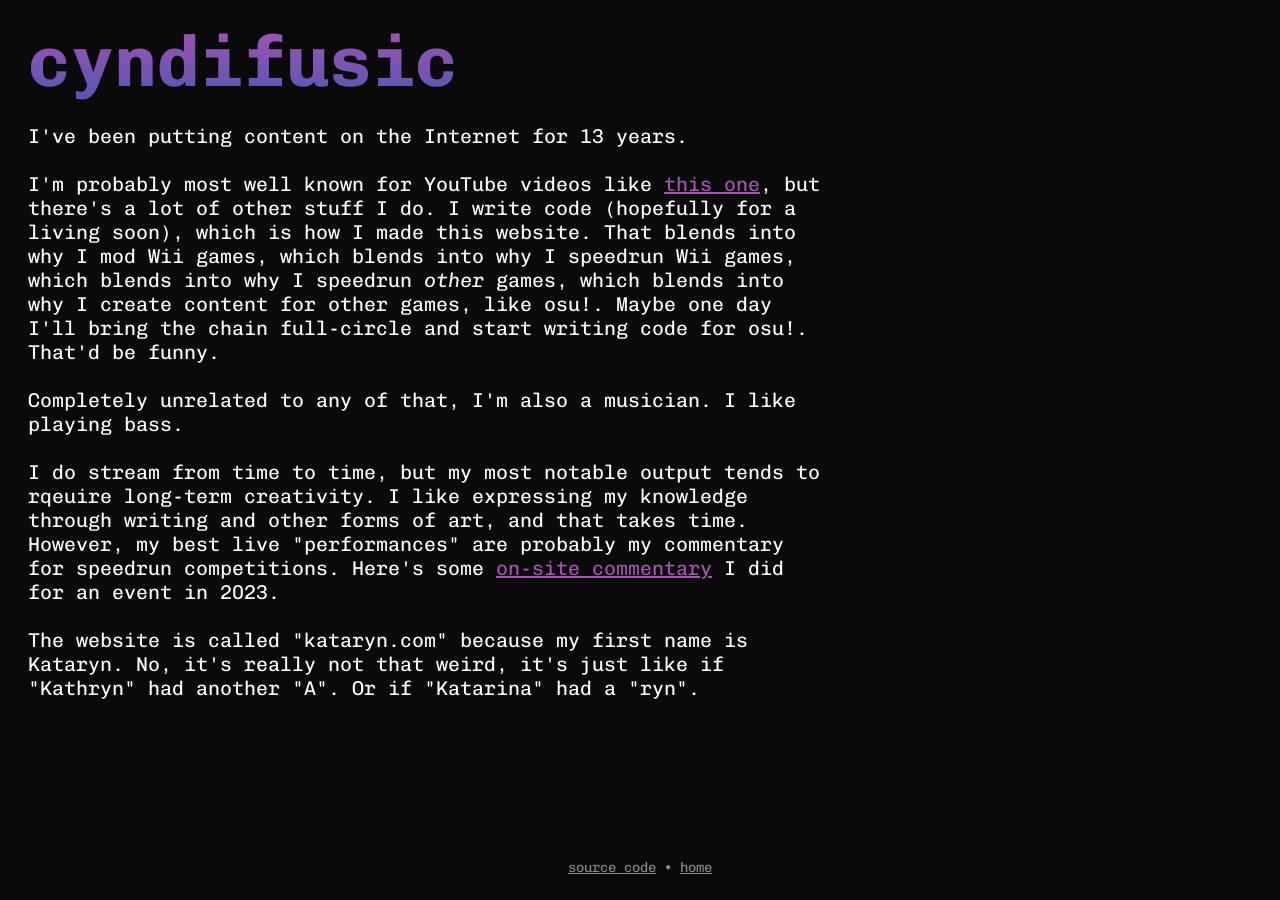
==== about.html @ a827148e "add about page" ====
<!DOCTYPE html>
<html>

    <head>
        <title>cyndifusic</title>
        <link rel="icon" type="image/x-icon" href="favicon.ico">
        
        <style>
            @import url('https://fonts.googleapis.com/css2?family=Chivo+Mono:ital,wght@0,100..900;1,100..900&display=swap');

            body {
                background-color: #0a0a0a;
                font-family: "Chivo Mono";
                font-variant-ligatures: none;
            }

            #container {
                display: flex;
                align-items: center;
                flex-direction: column;
            }

            #containerA {
                padding-top: 20px;
                padding-left: 20px;
                max-width: 800px;
            }

            h1 {
                font-size: 72px;
                margin-top: -10px;
                margin-bottom: 0px;

                /* linear-gradient(35deg, #a754b3 0%, #5754b3 100%) */

                background: -webkit-linear-gradient(#a754b3, #5754b3);
                -webkit-background-clip: text;
                -webkit-text-fill-color: transparent;
            }

            p {
                color: white;
                font-size: 20px;
            }

            a {
                color: #a754b3;
            }
            
            a:hover {
                color: #5754b3;
            }

            #links-internal {
                position: absolute;
                bottom: 10px;
            }

            #links-internal > p, #links-internal > p > a {
                font-size: 14px;
                color: #8c8c8c;
            }

            #links-internal > p > a:hover {
                color: #b5b5b5;
            }
        </style>
    </head>

    <body>

        <div id="containerA">
            <h1>cyndifusic</h1>

            <p>I've been putting content on the Internet for <span id="years"></span> years.
            
            <br><br>I'm probably most well known for YouTube videos like <a href="https://www.youtube.com/watch?v=9Zay5lEeMlk">this one</a>, 
            but there's a lot of other stuff I do. I write code (hopefully for a
            living soon), which is how I made this website. That blends into 
            why I mod Wii games, which blends into why I speedrun Wii games, 
            which blends into why I speedrun <i>other</i> games, which blends into 
            why I create content for other games, like osu!. Maybe one day 
            I'll bring the chain full-circle and start writing code for osu!. 
            That'd be funny.
        
            <br><br>Completely unrelated to any of that, I'm also a musician. I like
            playing bass.

            <br><br>I do stream from time to time, but my most notable output tends to
            rqeuire long-term creativity. I like expressing my knowledge
            through writing and other forms of art, and that takes time.
            However, my best live "performances" are probably my commentary
            for speedrun competitions. Here's some <a href="https://www.twitch.tv/videos/2199816391" target="_blank">on-site commentary</a> I did
            for an event in 2023.

            <br><br>The website is called "kataryn.com" because my first name is 
            Kataryn. No, it's really not that weird, it's just like if
            "Kathryn" had another "A". Or if "Katarina" had a "ryn".
        
        </p>
        </div>

        <div id="container">
            <div id="links-internal">
                <p><a href="https://github.com/cyndifusic/cyndifusic.github.io" target="_blank">source code</a> • <a href="index.html">home</a></p>
            </div>
        </div>

        <script src="about.js"></script>
    </body>

</html>
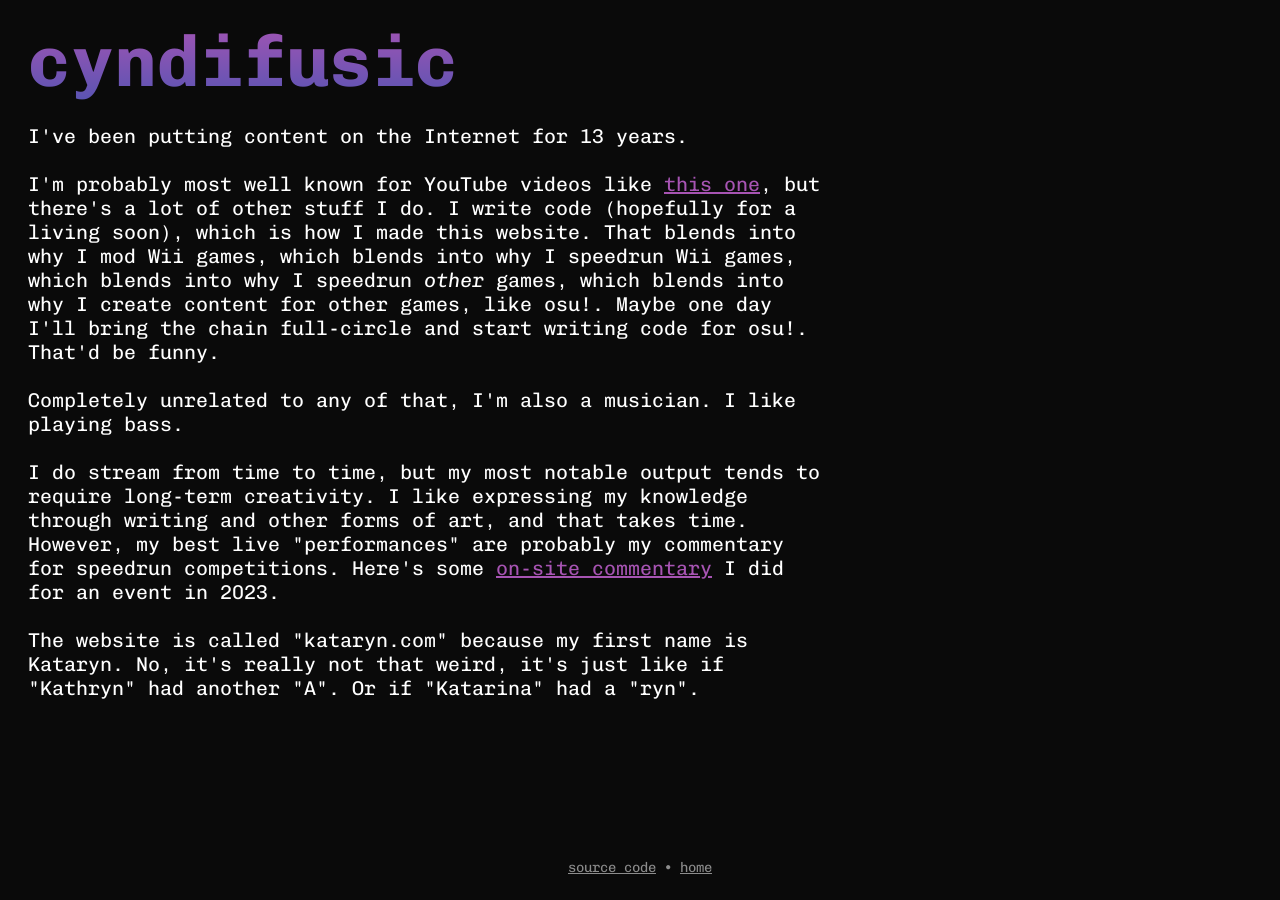
==== commit 459afaf4: "I spelled require wrong!!!!" ====
--- a/about.html
+++ b/about.html
@@ -87,7 +87,7 @@
             playing bass.
 
             <br><br>I do stream from time to time, but my most notable output tends to
-            rqeuire long-term creativity. I like expressing my knowledge
+            require long-term creativity. I like expressing my knowledge
             through writing and other forms of art, and that takes time.
             However, my best live "performances" are probably my commentary
             for speedrun competitions. Here's some <a href="https://www.twitch.tv/videos/2199816391" target="_blank">on-site commentary</a> I did
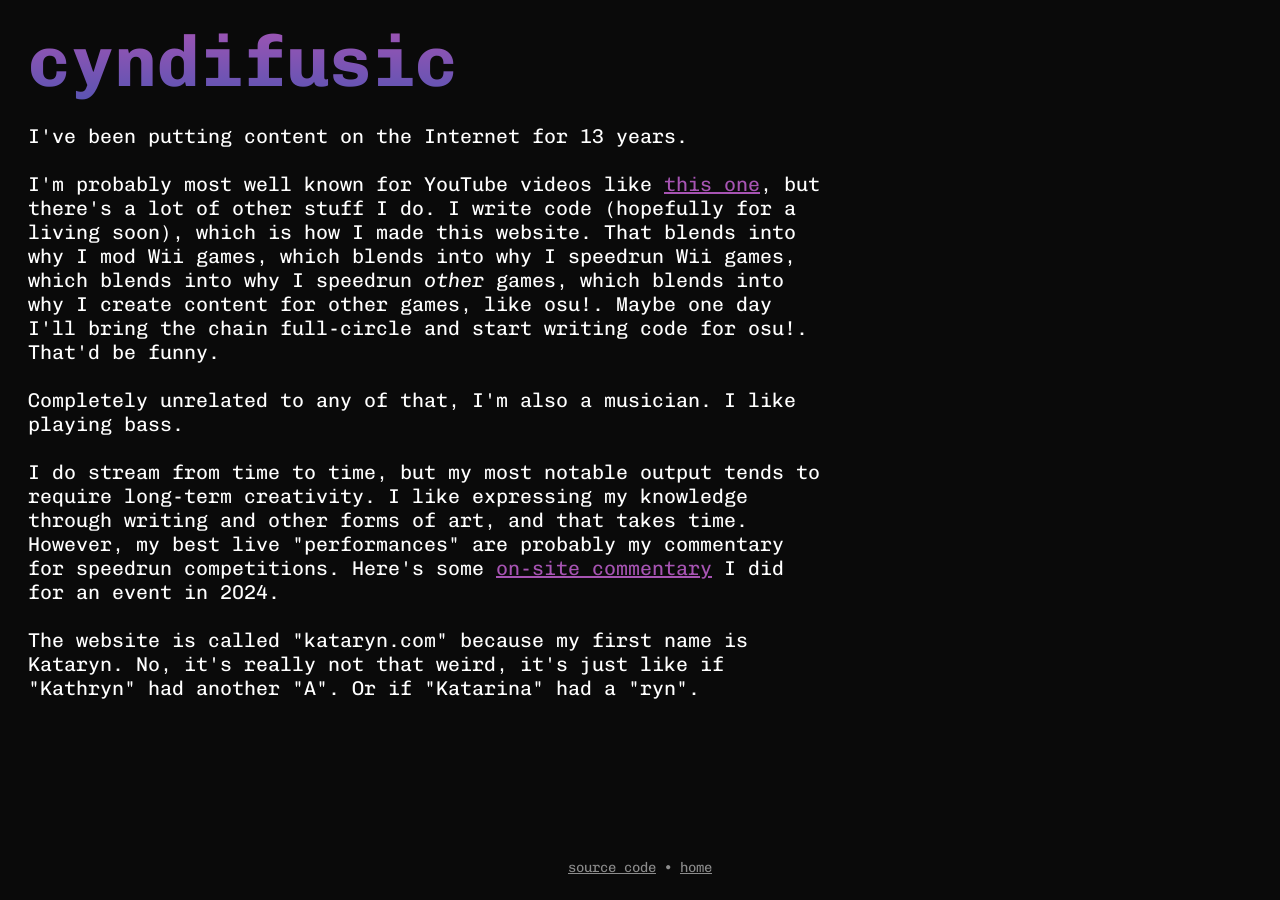
==== commit ec8db7e6: "Wrong year buddy" ====
--- a/about.html
+++ b/about.html
@@ -91,7 +91,7 @@
             through writing and other forms of art, and that takes time.
             However, my best live "performances" are probably my commentary
             for speedrun competitions. Here's some <a href="https://www.twitch.tv/videos/2199816391" target="_blank">on-site commentary</a> I did
-            for an event in 2023.
+            for an event in 2024.
 
             <br><br>The website is called "kataryn.com" because my first name is 
             Kataryn. No, it's really not that weird, it's just like if
